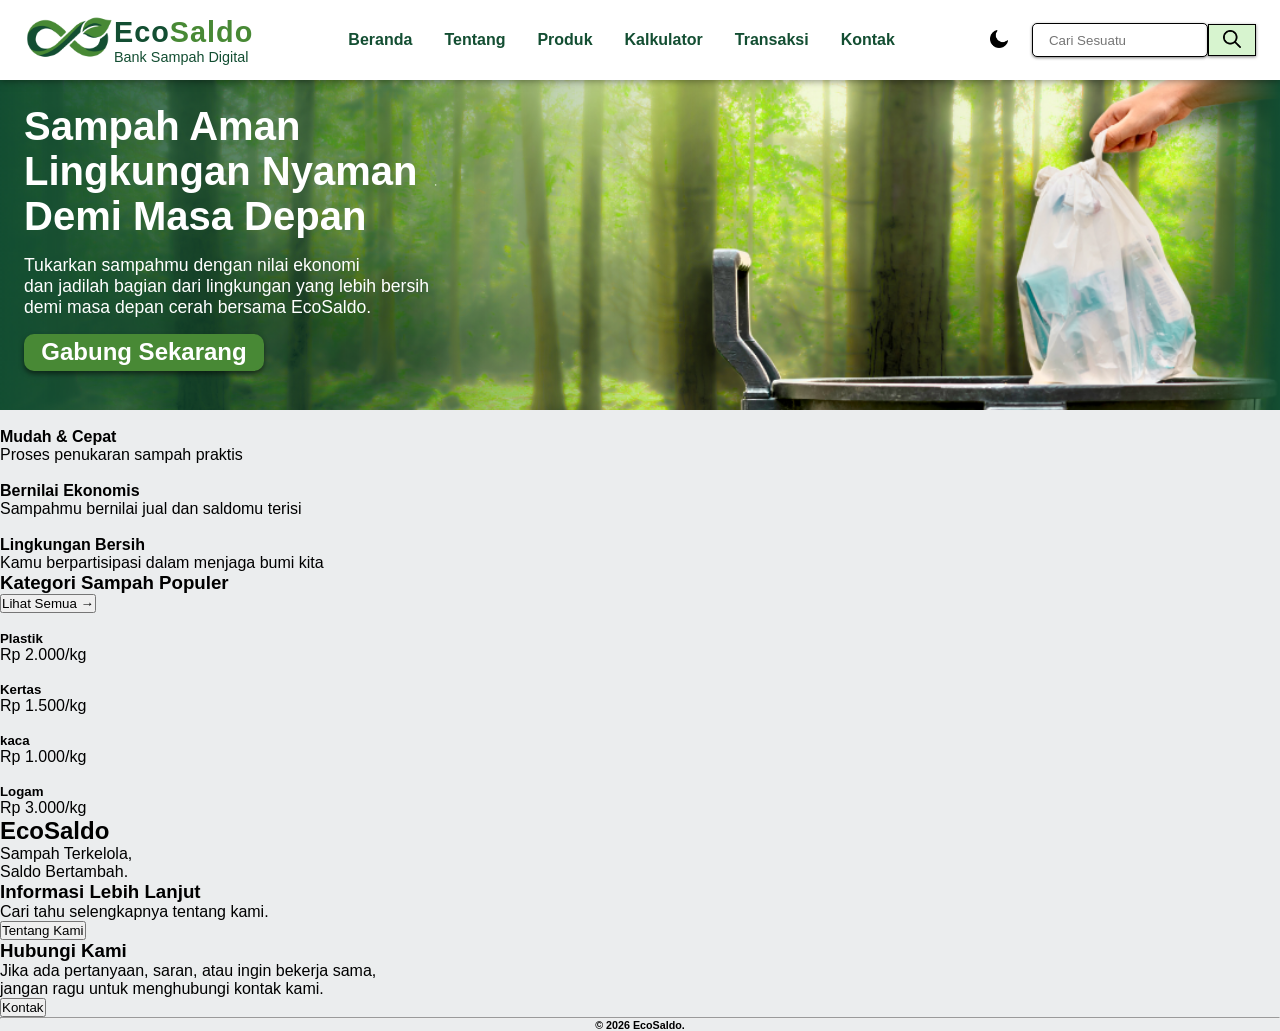
==== index.html @ 0b9a29bd "1" ====
<!doctype html>
<html lang="en">
  <head>
    <meta charset="UTF-8" />
    <meta name="viewport" content="width=device-width, initial-scale=1.0" />
    <title>EcoSaldo</title>
    <link rel="stylesheet" href="style.css" />
  </head>
  <body>
    <div class="container">
      <nav>
        <div class="logo">
          <img src="assets/EcoSaldo.png" alt="Logo EcoSaldo" />
          <div class="namaLogo">
            <h1><span class="eco">Eco</span>Saldo</h1>
            <p>Bank Sampah Digital</p>
          </div>
        </div>
        <ul class="navLinks">
          <li><a href="#beranda">Beranda</a></li>
          <li><a href="#tentang">Tentang</a></li>
          <li><a href="#produk">Produk</a></li>
          <li><a href="#kalkulator">Kalkulator</a></li>
          <li><a href="#transaksi">Transaksi</a></li>
          <li><a href="#kontak">Kontak</a></li>
        </ul>
        <div class="navFunction">
          <button id="btnTheme">
            <img src="assets/moon.png" class="navIcon" />
          </button>
          <div class="search">
            <input type="text" id="inputSearch" placeholder="Cari Sesuatu" />
            <button id="searchBtn">
              <img src="assets/search.png" class="navIcon" />
            </button>
          </div>
        </div>
      </nav>

      <div id="beranda">
        <div class="banner">
          <h2>
            Sampah Aman <br />
            Lingkungan Nyaman <br />
            Demi Masa Depan
          </h2>
          <p>
            Tukarkan sampahmu dengan nilai ekonomi <br />
            dan jadilah bagian dari lingkungan yang lebih bersih <br />
            demi masa depan cerah bersama EcoSaldo.
          </p>
          <button id="btnGabung">Gabung Sekarang</button>
        </div>
        <div class="benefitSection">
          <div class="benefit">
            <img src="" class="benefitIcon" />
            <h4>Mudah & Cepat</h4>
            <p>Proses penukaran sampah praktis</p>
          </div>
          <div class="benefit">
            <img src="" class="benefitIcon" />
            <h4>Bernilai Ekonomis</h4>
            <p>Sampahmu bernilai jual dan saldomu terisi</p>
          </div>
          <div class="benefit">
            <img src="" class="benefitIcon" />
            <h4>Lingkungan Bersih</h4>
            <p>Kamu berpartisipasi dalam menjaga bumi kita</p>
          </div>
        </div>

        <div class="kategoriSection">
          <div class="judulKategoriSection">
            <h3>Kategori Sampah Populer</h3>
            <button class="btnKategori">Lihat Semua &rightarrow;</button>
          </div>
          <div class="kartuKategoriSection">
            <div class="kartuKategori">
              <img src="" alt="" class="kategoriImg" />
              <h5>Plastik</h5>
              <p>Rp 2.000/kg</p>
            </div>
            <div class="kartuKategori">
              <img src="" alt="" class="kategoriImg" />
              <h5>Kertas</h5>
              <p>Rp 1.500/kg</p>
            </div>
            <div class="kartuKategori">
              <img src="" alt="" class="kategoriImg" />
              <h5>kaca</h5>
              <p>Rp 1.000/kg</p>
            </div>
            <div class="kartuKategori">
              <img src="" alt="" class="kategoriImg" />
              <h5>Logam</h5>
              <p>Rp 3.000/kg</p>
            </div>
          </div>
        </div>

        <footer>
          <div>
            <div>
              <h2>EcoSaldo</h2>
              <p>
                Sampah Terkelola,<br />
                Saldo Bertambah.
              </p>
            </div>
            <div>
              <h3>Informasi Lebih Lanjut</h3>
              <p>Cari tahu selengkapnya tentang kami.</p>
              <button class="btnFooter">Tentang Kami</button>
            </div>
            <div>
              <h3>Hubungi Kami</h3>
              <p>
                Jika ada pertanyaan, saran, atau ingin bekerja sama, <br />
                jangan ragu untuk menghubungi kontak kami.
              </p>
              <button class="btnFooter">Kontak</button>
            </div>
          </div>

          <hr />
          <h6 align="center">&copy; 2026 EcoSaldo.</h6>
        </footer>
      </div>
    </div>

    <script src="script.js"></script>
  </body>
</html>
---- style.css ----
:root {
  --bg: #ebedee;
  --bg2: white;
  --text: black;
  --header: #134e32;
  --accent: #488935;
  --light: #d7f4cf;
  --shadow: rgba(0, 0, 0, 0.5);
}

* {
  box-sizing: border-box;
  margin: 0;
  padding: 0;
  font-family: Arial, Helvetica, sans-serif;
}

body {
  background: var(--bg);
}
/* NAVBAR */
nav {
  background: var(--bg2);
  display: flex;
  flex-direction: row;
  align-items: center;
  justify-content: space-between;
  position: sticky;
  top: 0;
  width: 100%;
  height: 5rem;
  box-shadow: 0 0 8px var(--shadow);
  padding: 1.5rem;
}
.logo {
  display: flex;
  align-items: center;
}
.logo img {
  width: 90px;
  height: 90px;
}
.namaLogo {
  align-items: center;
}
.namaLogo h1 {
  color: var(--accent);
  font-size: 1.8rem;
  letter-spacing: 1px;
}
.namaLogo p {
  color: var(--header);
  font-size: 0.9rem;
}
.eco {
  color: var(--header);
}
.navLinks {
  display: flex;
  justify-content: space-between;
  gap: 2rem;
}
.navLinks li {
  list-style: none;
  font-size: 1rem;
  font-weight: 700;
}
.navLinks a {
  color: var(--header);
  text-decoration: none;
}
.navFunction {
  display: flex;
}
.navIcon {
  width: 18px;
  height: 18px;
  align-items: center;
}
#btnTheme {
  border: none;
  background: none;
  margin-right: 1.5rem;
}
.search {
  display: flex;
  align-items: center;
}
#inputSearch {
  border-radius: 5px;
  border: 1px solid black;
  width: 11rem;
  height: 2rem;
  padding: 1rem;
  box-shadow: 0 1px 3px var(--shadow);
}
#searchBtn {
  width: 3rem;
  height: 2rem;
  background: var(--light);
  border: 1px solid black;
  box-shadow: 0 1px 3px var(--shadow);
}

/* HOME PAGE */
.banner {
  background-image: url("assets/BannerEcoSaldo.png");
  width: 100%;
  height: 330px;
  background-size: cover;
  align-items: center;
  color: white;
  padding: 1.5rem;
}
.banner h2 {
  font-size: 2.5rem;
}
.banner p {
  font-size: 1.1rem;
  margin-top: 1rem;
}
.banner button {
  width: 15rem;
  height: 2.3rem;
  color: white;
  background: var(--accent);
  font-weight: 700;
  font-size: 1.5rem;
  border: none;
  border-radius: 10px;
  box-shadow: 0 3px 5px var(--shadow);
  margin-top: 1rem;
}
.banner button:hover {
  background: #2f6220;
  transition: all 0.2s;
  translate: 3px;
}
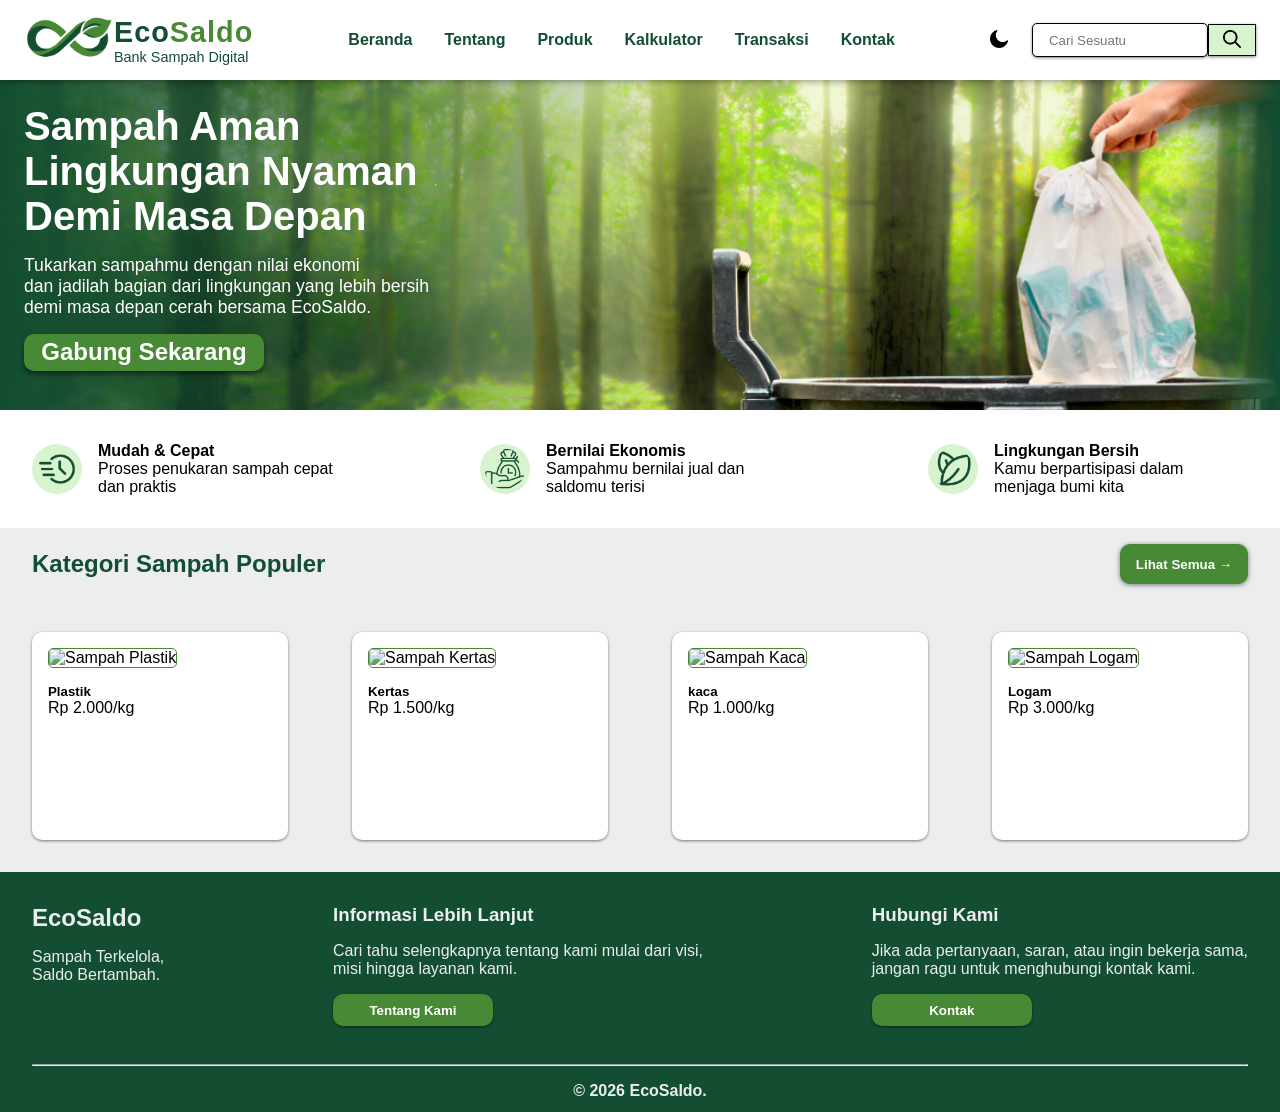
==== commit 13c43e6f: "1" ====
--- a/index.html
+++ b/index.html
@@ -51,21 +51,28 @@
           </p>
           <button id="btnGabung">Gabung Sekarang</button>
         </div>
+
         <div class="benefitSection">
           <div class="benefit">
-            <img src="" class="benefitIcon" />
-            <h4>Mudah & Cepat</h4>
-            <p>Proses penukaran sampah praktis</p>
+            <img src="assets/benefit1.png" class="benefitIcon" />
+            <div>
+              <h4>Mudah & Cepat</h4>
+              <p>Proses penukaran sampah cepat dan praktis</p>
+            </div>
           </div>
           <div class="benefit">
-            <img src="" class="benefitIcon" />
-            <h4>Bernilai Ekonomis</h4>
-            <p>Sampahmu bernilai jual dan saldomu terisi</p>
+            <img src="assets/benefit2.png" class="benefitIcon" />
+            <div>
+              <h4>Bernilai Ekonomis</h4>
+              <p>Sampahmu bernilai jual dan saldomu terisi</p>
+            </div>
           </div>
           <div class="benefit">
-            <img src="" class="benefitIcon" />
-            <h4>Lingkungan Bersih</h4>
-            <p>Kamu berpartisipasi dalam menjaga bumi kita</p>
+            <img src="assets/benefit3.png" class="benefitIcon" />
+            <div>
+              <h4>Lingkungan Bersih</h4>
+              <p>Kamu berpartisipasi dalam menjaga bumi kita</p>
+            </div>
           </div>
         </div>
 
@@ -76,22 +83,38 @@
           </div>
           <div class="kartuKategoriSection">
             <div class="kartuKategori">
-              <img src="" alt="" class="kategoriImg" />
+              <img
+                src="https://media.istockphoto.com/id/906016838/id/foto/sekali-pakai-sampah-botol-plastik-tpa.jpg?s=612x612&w=0&k=20&c=DXd-jm1V1h7te562tYgNYI7NH6z2qe_Eycx8OK29abo="
+                alt="Sampah Plastik"
+                class="kategoriImg"
+              />
               <h5>Plastik</h5>
               <p>Rp 2.000/kg</p>
             </div>
             <div class="kartuKategori">
-              <img src="" alt="" class="kategoriImg" />
+              <img
+                src="https://news.ralali.com/wp-content/uploads/2015/09/Cara-Memanfaatkan-Limbah-Kertas.jpg"
+                alt="Sampah Kertas"
+                class="kategoriImg"
+              />
               <h5>Kertas</h5>
               <p>Rp 1.500/kg</p>
             </div>
             <div class="kartuKategori">
-              <img src="" alt="" class="kategoriImg" />
+              <img
+                src="https://mesinpengolahsampah.files.wordpress.com/2015/02/limbah-kaca.jpg?w=262&h=262"
+                alt="Sampah Kaca"
+                class="kategoriImg"
+              />
               <h5>kaca</h5>
               <p>Rp 1.000/kg</p>
             </div>
             <div class="kartuKategori">
-              <img src="" alt="" class="kategoriImg" />
+              <img
+                src="https://media.istockphoto.com/id/1467985832/id/foto/tumpukan-kaleng-bekas-pemilahan-sampah-dan-pengolahan-sampah-bahan-yang-dapat-didaur-ulang.jpg?s=170667a&w=0&k=20&c=ZfDOWR9dX6L4a9jS_fTnJXpnn_rkc6Yr13FiWd7vprQ="
+                alt="Sampah Logam"
+                class="kategoriImg"
+              />
               <h5>Logam</h5>
               <p>Rp 3.000/kg</p>
             </div>
@@ -99,8 +122,8 @@
         </div>
 
         <footer>
-          <div>
-            <div>
+          <div class="footerInfo">
+            <div class="brandFooter">
               <h2>EcoSaldo</h2>
               <p>
                 Sampah Terkelola,<br />
@@ -108,12 +131,15 @@
               </p>
             </div>
             <div>
-              <h3>Informasi Lebih Lanjut</h3>
-              <p>Cari tahu selengkapnya tentang kami.</p>
+              <h3 class="headerFooter">Informasi Lebih Lanjut</h3>
+              <p>
+                Cari tahu selengkapnya tentang kami mulai dari visi,
+                <br />misi hingga layanan kami.
+              </p>
               <button class="btnFooter">Tentang Kami</button>
             </div>
             <div>
-              <h3>Hubungi Kami</h3>
+              <h3 class="headerFooter">Hubungi Kami</h3>
               <p>
                 Jika ada pertanyaan, saran, atau ingin bekerja sama, <br />
                 jangan ragu untuk menghubungi kontak kami.
@@ -123,7 +149,7 @@
           </div>
 
           <hr />
-          <h6 align="center">&copy; 2026 EcoSaldo.</h6>
+          <h6 align="center" class="copyright">&copy; 2026 EcoSaldo.</h6>
         </footer>
       </div>
     </div>
--- a/style.css
+++ b/style.css
@@ -136,3 +136,105 @@
   transition: all 0.2s;
   translate: 3px;
 }
+
+.benefitSection {
+  display: flex;
+  justify-content: space-between;
+  padding: 2rem;
+  background: var(--bg2);
+}
+.benefit {
+  display: flex;
+  align-items: center;
+  gap: 1rem;
+  width: 20rem;
+}
+.benefitIcon {
+  width: 50px;
+  height: 50px;
+  padding: 0.3rem;
+  background: var(--light);
+  border-radius: 50%;
+}
+
+.judulKategoriSection {
+  display: flex;
+  justify-content: space-between;
+  align-items: center;
+  padding: 1rem 2rem;
+  color: var(--header);
+}
+.judulKategoriSection h3 {
+  font-weight: 800;
+  font-size: 1.5rem;
+}
+.judulKategoriSection button {
+  border: none;
+  border-radius: 10px;
+  width: 8rem;
+  height: 2.5rem;
+  background: var(--accent);
+  color: white;
+  font-weight: 600;
+  box-shadow: 0 1px 5px var(--shadow);
+}
+.kartuKategoriSection {
+  display: flex;
+  justify-content: space-between;
+  gap: 1rem;
+  padding: 2rem;
+}
+.kartuKategori {
+  background: var(--bg2);
+  border-radius: 10px;
+  box-shadow: 0 1px 3px var(--shadow);
+  width: 16rem;
+  height: 13rem;
+  justify-content: center;
+  align-items: center;
+  padding: 1rem;
+}
+.kategoriImg {
+  width: 14rem;
+  height: 8rem;
+  border: 1px solid var(--accent);
+  border-radius: 5px;
+  justify-content: center;
+  align-items: center;
+  margin-bottom: 1rem;
+  object-fit: scale-down;
+}
+
+footer {
+  background: var(--header);
+  height: 15rem;
+  padding: 2rem;
+  color: var(--bg);
+}
+.footerInfo {
+  display: flex;
+  justify-content: space-between;
+  height: 10rem;
+  gap: 1rem;
+}
+.brandFooter h2 {
+  margin-bottom: 1rem;
+}
+.headerFooter {
+  margin-bottom: 1rem;
+}
+.btnFooter {
+  background: var(--accent);
+  color: white;
+  font-weight: 600;
+  border: none;
+  border-radius: 10px;
+  box-shadow: 0 1px 3px var(--shadow);
+  width: 10rem;
+  height: 2rem;
+  margin: 1rem 0;
+}
+.copyright {
+  font-size: 1rem;
+  margin-top: 1rem;
+}
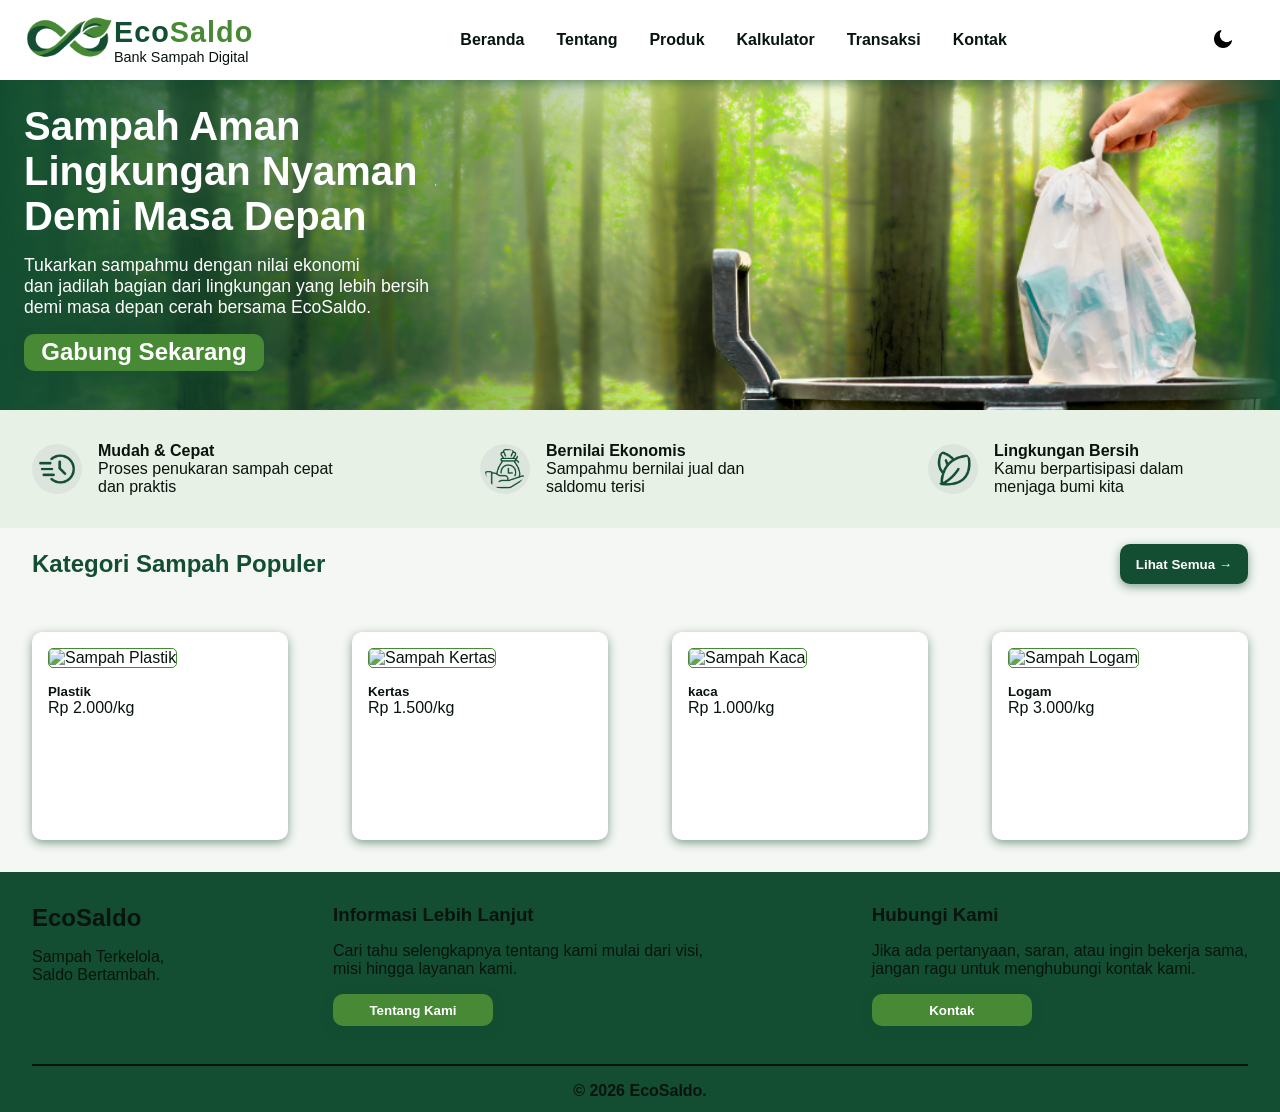
==== commit 2438dc44: "1" ====
--- a/index.html
+++ b/index.html
@@ -4,7 +4,7 @@
     <meta charset="UTF-8" />
     <meta name="viewport" content="width=device-width, initial-scale=1.0" />
     <title>EcoSaldo</title>
-    <link rel="stylesheet" href="style.css" />
+    <link rel="stylesheet" href="css/style.css" />
   </head>
   <body>
     <div class="container">
@@ -17,27 +17,21 @@
           </div>
         </div>
         <ul class="navLinks">
-          <li><a href="#beranda">Beranda</a></li>
-          <li><a href="#tentang">Tentang</a></li>
-          <li><a href="#produk">Produk</a></li>
-          <li><a href="#kalkulator">Kalkulator</a></li>
-          <li><a href="#transaksi">Transaksi</a></li>
-          <li><a href="#kontak">Kontak</a></li>
+          <li><a href="index.html">Beranda</a></li>
+          <li><a href="tentang.html">Tentang</a></li>
+          <li><a href="produk.html">Produk</a></li>
+          <li><a href="kalkulator.html">Kalkulator</a></li>
+          <li><a href="transaksi.html">Transaksi</a></li>
+          <li><a href="kontak.html">Kontak</a></li>
         </ul>
         <div class="navFunction">
-          <button id="btnTheme">
-            <img src="assets/moon.png" class="navIcon" />
+          <button id="themeToggle">
+            <img src="assets/moon.png" class="navIcon" id="themeIcon" />
           </button>
-          <div class="search">
-            <input type="text" id="inputSearch" placeholder="Cari Sesuatu" />
-            <button id="searchBtn">
-              <img src="assets/search.png" class="navIcon" />
-            </button>
-          </div>
         </div>
       </nav>
 
-      <div id="beranda">
+      <div id="berandaContainer">
         <div class="banner">
           <h2>
             Sampah Aman <br />
@@ -49,7 +43,12 @@
             dan jadilah bagian dari lingkungan yang lebih bersih <br />
             demi masa depan cerah bersama EcoSaldo.
           </p>
-          <button id="btnGabung">Gabung Sekarang</button>
+          <button
+            id="btnGabung"
+            onclick="window.location.href = 'transaksi.html'"
+          >
+            Gabung Sekarang
+          </button>
         </div>
 
         <div class="benefitSection">
@@ -79,10 +78,15 @@
         <div class="kategoriSection">
           <div class="judulKategoriSection">
             <h3>Kategori Sampah Populer</h3>
-            <button class="btnKategori">Lihat Semua &rightarrow;</button>
+            <button
+              class="btnKategori"
+              onclick="window.location.href = 'produk.html'"
+            >
+              Lihat Semua &rightarrow;
+            </button>
           </div>
-          <div class="kartuKategoriSection">
-            <div class="kartuKategori">
+          <div class="kategoriSectionCard">
+            <div class="kategoriCard">
               <img
                 src="https://media.istockphoto.com/id/906016838/id/foto/sekali-pakai-sampah-botol-plastik-tpa.jpg?s=612x612&w=0&k=20&c=DXd-jm1V1h7te562tYgNYI7NH6z2qe_Eycx8OK29abo="
                 alt="Sampah Plastik"
@@ -91,7 +95,7 @@
               <h5>Plastik</h5>
               <p>Rp 2.000/kg</p>
             </div>
-            <div class="kartuKategori">
+            <div class="kategoriCard">
               <img
                 src="https://news.ralali.com/wp-content/uploads/2015/09/Cara-Memanfaatkan-Limbah-Kertas.jpg"
                 alt="Sampah Kertas"
@@ -100,7 +104,7 @@
               <h5>Kertas</h5>
               <p>Rp 1.500/kg</p>
             </div>
-            <div class="kartuKategori">
+            <div class="kategoriCard">
               <img
                 src="https://mesinpengolahsampah.files.wordpress.com/2015/02/limbah-kaca.jpg?w=262&h=262"
                 alt="Sampah Kaca"
@@ -109,7 +113,7 @@
               <h5>kaca</h5>
               <p>Rp 1.000/kg</p>
             </div>
-            <div class="kartuKategori">
+            <div class="kategoriCard">
               <img
                 src="https://media.istockphoto.com/id/1467985832/id/foto/tumpukan-kaleng-bekas-pemilahan-sampah-dan-pengolahan-sampah-bahan-yang-dapat-didaur-ulang.jpg?s=170667a&w=0&k=20&c=ZfDOWR9dX6L4a9jS_fTnJXpnn_rkc6Yr13FiWd7vprQ="
                 alt="Sampah Logam"
@@ -120,40 +124,50 @@
             </div>
           </div>
         </div>
+      </div>
 
-        <footer>
-          <div class="footerInfo">
-            <div class="brandFooter">
-              <h2>EcoSaldo</h2>
-              <p>
-                Sampah Terkelola,<br />
-                Saldo Bertambah.
-              </p>
-            </div>
-            <div>
-              <h3 class="headerFooter">Informasi Lebih Lanjut</h3>
-              <p>
-                Cari tahu selengkapnya tentang kami mulai dari visi,
-                <br />misi hingga layanan kami.
-              </p>
-              <button class="btnFooter">Tentang Kami</button>
-            </div>
-            <div>
-              <h3 class="headerFooter">Hubungi Kami</h3>
-              <p>
-                Jika ada pertanyaan, saran, atau ingin bekerja sama, <br />
-                jangan ragu untuk menghubungi kontak kami.
-              </p>
-              <button class="btnFooter">Kontak</button>
-            </div>
+      <footer>
+        <div class="footerInfo">
+          <div class="brandFooter">
+            <h2>EcoSaldo</h2>
+            <p>
+              Sampah Terkelola,<br />
+              Saldo Bertambah.
+            </p>
           </div>
+          <div>
+            <h3 class="headerFooter">Informasi Lebih Lanjut</h3>
+            <p>
+              Cari tahu selengkapnya tentang kami mulai dari visi,
+              <br />misi hingga layanan kami.
+            </p>
+            <button
+              class="btnFooter"
+              onclick="window.location.href = 'tentang.html'"
+            >
+              Tentang Kami
+            </button>
+          </div>
+          <div>
+            <h3 class="headerFooter">Hubungi Kami</h3>
+            <p>
+              Jika ada pertanyaan, saran, atau ingin bekerja sama, <br />
+              jangan ragu untuk menghubungi kontak kami.
+            </p>
+            <button
+              class="btnFooter"
+              onclick="window.location.href = 'kontak.html'"
+            >
+              Kontak
+            </button>
+          </div>
+        </div>
 
-          <hr />
-          <h6 align="center" class="copyright">&copy; 2026 EcoSaldo.</h6>
-        </footer>
-      </div>
+        <hr />
+        <h6 align="center" class="copyright">&copy; 2026 EcoSaldo.</h6>
+      </footer>
     </div>
 
-    <script src="script.js"></script>
+    <script src="js/script.js"></script>
   </body>
 </html>
--- a/css/style.css
+++ b/css/style.css
@@ -0,0 +1,325 @@
+:root {
+  --primary: #134e32;
+  --accent: #488935;
+  --bg: #f4f7f3;
+  --bg-card: #ffffff;
+  --bg-alt: #e8f1e5;
+  --text: #08140d;
+  --text-muted: #64736a;
+  --border: #dce5dd;
+  --shadow: 0 3px 10px rgba(19, 78, 50, 0.5);
+}
+[data-theme="dark"] {
+  --primary: #134e32;
+  --accent: #488935;
+  --bg: #0f2118;
+  --bg-card: #173526;
+  --bg-alt: #1d4430;
+  --text: #f1f5f3;
+  --text-muted: #a8b8af;
+  --border: #2c4b3b;
+  --shadow: 0 3px 10px rgba(0, 0, 0, 0.5);
+}
+
+* {
+  box-sizing: border-box;
+  margin: 0;
+  padding: 0;
+  font-family: Arial, Helvetica, sans-serif;
+}
+
+body {
+  background: var(--bg);
+}
+/* NAVBAR */
+nav {
+  background: var(--bg-card);
+  display: flex;
+  flex-direction: row;
+  align-items: center;
+  justify-content: space-between;
+  position: sticky;
+  top: 0;
+  width: 100%;
+  height: 5rem;
+  box-shadow: var(--shadow);
+  padding: 1.5rem;
+}
+.logo {
+  display: flex;
+  align-items: center;
+}
+.logo img {
+  width: 90px;
+  height: 90px;
+}
+.namaLogo {
+  align-items: center;
+}
+.namaLogo h1 {
+  color: var(--accent);
+  font-size: 1.8rem;
+  letter-spacing: 1px;
+}
+.namaLogo p {
+  color: var(--text);
+  font-size: 0.9rem;
+}
+.eco {
+  color: var(--primary);
+}
+.navLinks {
+  display: flex;
+  justify-content: space-between;
+  gap: 2rem;
+}
+.navLinks li {
+  list-style: none;
+  font-size: 1rem;
+  font-weight: 700;
+}
+.navLinks a {
+  color: var(--text);
+  text-decoration: none;
+}
+.navLink {
+  color: var(--text);
+}
+.navLink:hover,
+.nav-link.active {
+  color: var(--accent);
+  transition: all 0.3s;
+}
+.navLink::after {
+  content: "";
+  position: absolute;
+  bottom: -1px;
+  left: 0;
+  width: 0;
+  height: 2px;
+  background: var(--text-muted);
+  transition: width 0.4s ease;
+}
+
+.navFunction {
+  display: flex;
+}
+.navIcon {
+  width: 18px;
+  height: 18px;
+  align-items: center;
+}
+#themeToggle {
+  border: none;
+  background: none;
+  margin-right: 1.5rem;
+}
+.search {
+  display: flex;
+  align-items: center;
+}
+#inputSearch {
+  border-radius: 5px;
+  border: 1px solid var(--border);
+  width: 11rem;
+  height: 2rem;
+  padding: 1rem;
+  box-shadow: var(--shadow);
+}
+#searchBtn {
+  width: 3rem;
+  height: 2rem;
+  background: var(--light);
+  border: 1px solid var(--border);
+  box-shadow: var(--shadow);
+}
+
+/* HOME PAGE */
+.banner {
+  background-image: url("/assets/BannerEcoSaldo.png");
+  width: 100%;
+  height: 330px;
+  background-size: cover;
+  align-items: center;
+  color: white;
+  padding: 1.5rem;
+}
+.banner h2 {
+  font-size: 2.5rem;
+}
+.banner p {
+  font-size: 1.1rem;
+  margin-top: 1rem;
+}
+.banner button {
+  width: 15rem;
+  height: 2.3rem;
+  color: white;
+  background: var(--accent);
+  font-weight: 700;
+  font-size: 1.5rem;
+  border: none;
+  border-radius: 10px;
+  box-shadow: var(--shadow);
+  margin-top: 1rem;
+}
+.banner button:hover {
+  background: #2f6220;
+  transition: all 0.2s;
+  translate: 3px;
+}
+/* HOMEPAGE - Benefit Section */
+.benefitSection {
+  display: flex;
+  justify-content: space-between;
+  padding: 2rem;
+  background: var(--bg-alt);
+  color: var(--text);
+}
+.benefit {
+  display: flex;
+  align-items: center;
+  gap: 1rem;
+  width: 20rem;
+}
+.benefitIcon {
+  width: 50px;
+  height: 50px;
+  padding: 0.3rem;
+  background: #dce5dd;
+  border-radius: 50%;
+}
+/* HOMEPAGE - Kategori Section */
+.judulKategoriSection {
+  display: flex;
+  justify-content: space-between;
+  align-items: center;
+  padding: 1rem 2rem;
+}
+.judulKategoriSection h3 {
+  font-weight: 800;
+  font-size: 1.5rem;
+  color: var(--primary);
+}
+.judulKategoriSection button {
+  border: none;
+  border-radius: 10px;
+  width: 8rem;
+  height: 2.5rem;
+  background: var(--primary);
+  color: white;
+  font-weight: 600;
+  box-shadow: var(--shadow);
+}
+.kategoriSectionCard {
+  display: flex;
+  justify-content: space-between;
+  gap: 1rem;
+  padding: 2rem;
+  color: var(--text);
+}
+.kategoriCard {
+  background: var(--bg-card);
+  border-radius: 10px;
+  box-shadow: var(--shadow);
+  width: 16rem;
+  height: 13rem;
+  justify-content: center;
+  align-items: center;
+  padding: 1rem;
+}
+.kategoriImg {
+  width: 14rem;
+  height: 8rem;
+  border: 1px solid var(--accent);
+  border-radius: 5px;
+  justify-content: center;
+  align-items: center;
+  margin-bottom: 1rem;
+  object-fit: scale-down;
+  background: white;
+}
+
+/* FOOTER */
+footer {
+  background: var(--primary);
+  height: 15rem;
+  padding: 2rem;
+  color: var(--text);
+}
+.footerInfo {
+  display: flex;
+  justify-content: space-between;
+  height: 10rem;
+  gap: 1rem;
+}
+.brandFooter h2 {
+  margin-bottom: 1rem;
+}
+.headerFooter {
+  margin-bottom: 1rem;
+}
+.btnFooter {
+  background: var(--accent);
+  color: white;
+  font-weight: 600;
+  border: none;
+  border-radius: 10px;
+  width: 10rem;
+  height: 2rem;
+  margin: 1rem 0;
+  box-shadow: var(--shadow);
+}
+.copyright {
+  font-size: 1rem;
+  margin-top: 1rem;
+}
+hr {
+  border: 1px solid var(--text);
+}
+
+.tentangInfo,
+.layanan,
+.infoKontak,
+.form .katalog,
+.filterKatalog,
+.kalkulatorSampah,
+.formTransaksi {
+  color: var(--text);
+}
+
+/* ABOUT PAGE */
+.bannerTentang {
+  width: 100%;
+  height: 11rem;
+  background: var(--primary);
+  color: white;
+  padding: 1rem;
+}
+.bannerTentang h1,
+.bannerKalkulator h1,
+.bannerKontak h1,
+.bannerProduk h1,
+.bannerTransaksi h1 {
+  font-size: 2rem;
+}
+.bannerTentang h3 {
+  font-size: 1rem;
+}
+.bannerTentang p,
+.bannerKalkulator p,
+.bannerKontak p,
+.bannerProduk p,
+.bannerTransaksi p {
+  font-size: 1.1rem;
+  margin-top: 0.5rem;
+}
+
+/* BANNER */
+.bannerProduk {
+  width: 100%;
+  height: 11rem;
+  background: var(--primary);
+  color: white;
+  padding: 1rem;
+}
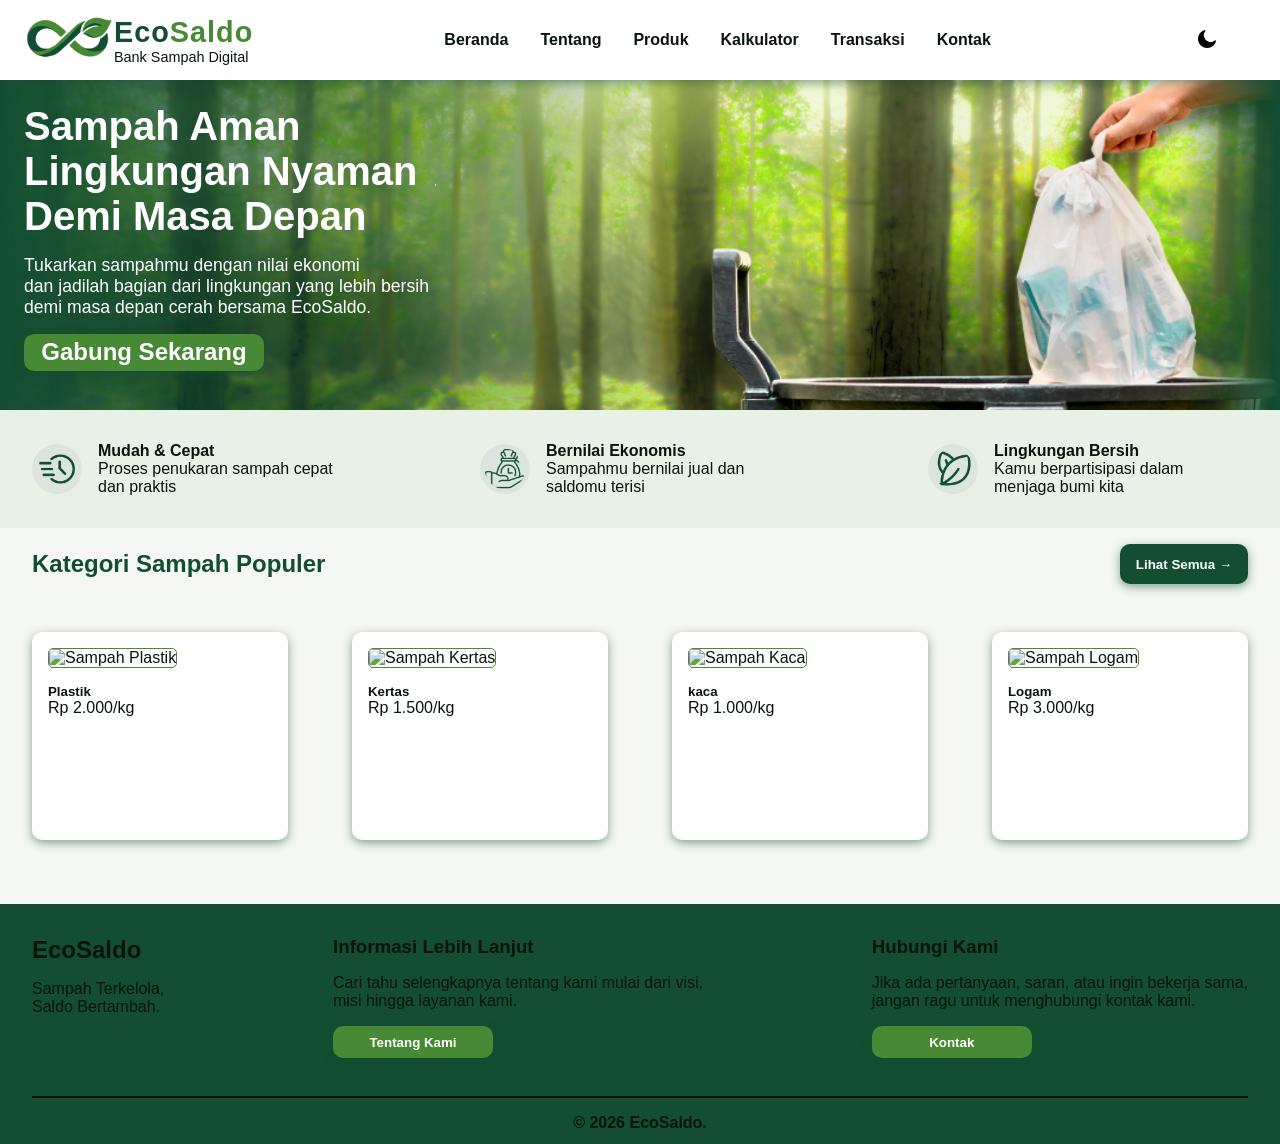
==== commit d5d457b9: "1" ====
--- a/index.html
+++ b/index.html
@@ -17,12 +17,14 @@
           </div>
         </div>
         <ul class="navLinks">
-          <li><a href="index.html">Beranda</a></li>
-          <li><a href="tentang.html">Tentang</a></li>
-          <li><a href="produk.html">Produk</a></li>
-          <li><a href="kalkulator.html">Kalkulator</a></li>
-          <li><a href="transaksi.html">Transaksi</a></li>
-          <li><a href="kontak.html">Kontak</a></li>
+          <li><a href="index.html" class="navLink active">Beranda</a></li>
+          <li><a href="tentang.html" class="navLink active">Tentang</a></li>
+          <li><a href="produk.html" class="navLink active">Produk</a></li>
+          <li>
+            <a href="kalkulator.html" class="navLink active">Kalkulator</a>
+          </li>
+          <li><a href="transaksi.html" class="navLink active">Transaksi</a></li>
+          <li><a href="kontak.html" class="navLink active">Kontak</a></li>
         </ul>
         <div class="navFunction">
           <button id="themeToggle">
--- a/css/style.css
+++ b/css/style.css
@@ -13,7 +13,7 @@
   --primary: #134e32;
   --accent: #488935;
   --bg: #0f2118;
-  --bg-card: #173526;
+  --bg-card: #205138;
   --bg-alt: #1d4430;
   --text: #f1f5f3;
   --text-muted: #a8b8af;
@@ -113,6 +113,8 @@
   border: none;
   background: none;
   margin-right: 1.5rem;
+  border-radius: 50%;
+  padding: 1rem;
 }
 .search {
   display: flex;
@@ -211,6 +213,10 @@
   font-weight: 600;
   box-shadow: var(--shadow);
 }
+.judulKategoriSection button:hover {
+  background: var(--accent);
+  transition: all 0.3s;
+}
 .kategoriSectionCard {
   display: flex;
   justify-content: space-between;
@@ -227,6 +233,10 @@
   justify-content: center;
   align-items: center;
   padding: 1rem;
+}
+.kategoriCard:hover {
+  transform: translateY(-2px);
+  transition: all 0.3s;
 }
 .kategoriImg {
   width: 14rem;
@@ -246,6 +256,7 @@
   height: 15rem;
   padding: 2rem;
   color: var(--text);
+  margin-top: 2rem;
 }
 .footerInfo {
   display: flex;
@@ -288,13 +299,12 @@
   color: var(--text);
 }
 
-/* ABOUT PAGE */
+/* BANNER */
 .bannerTentang {
   width: 100%;
-  height: 11rem;
   background: var(--primary);
   color: white;
-  padding: 1rem;
+  padding: 1rem 2rem;
 }
 .bannerTentang h1,
 .bannerKalkulator h1,
@@ -312,14 +322,673 @@
 .bannerProduk p,
 .bannerTransaksi p {
   font-size: 1.1rem;
-  margin-top: 0.5rem;
-}
-
-/* BANNER */
+  margin-top: 1rem;
+  margin-bottom: 0.5rem;
+}
 .bannerProduk {
   width: 100%;
   height: 11rem;
   background: var(--primary);
   color: white;
   padding: 1rem;
-}
+  display: flex;
+  justify-content: space-between;
+}
+.bannerKalkulator {
+  width: 100%;
+  height: 11rem;
+  background: var(--accent);
+  color: white;
+  padding: 2rem;
+}
+.bannerTransaksi {
+  width: 100%;
+  height: 11rem;
+  background: var(--primary);
+  color: white;
+  padding: 2rem;
+  align-items: center;
+}
+
+/* ABOUT PAGE */
+.tentangInfo {
+  display: flex;
+  justify-content: space-between;
+  padding: 1rem;
+  padding-bottom: 2rem;
+  background: var(--bg-alt);
+}
+.tentangNilai {
+  flex: 1;
+  margin: 1rem;
+  background: var(--bg-card);
+  padding: 1.2rem;
+  border-radius: 10px;
+  box-shadow: var(--shadow);
+}
+.tentangNilai:hover {
+  transform: translateY(-2px);
+  transition: all 0.3s;
+}
+.layanan {
+  padding: 1rem;
+}
+.layanan h2 {
+  font-size: 1.5rem;
+  margin: 0 1rem;
+}
+.layananList {
+  display: flex;
+  justify-content: space-between;
+}
+.layananCard {
+  flex: 1;
+  margin: 1rem;
+  background: var(--bg-card);
+  padding: 2rem;
+  box-shadow: var(--shadow);
+  border-radius: 10px;
+}
+.layananCard:hover {
+  transform: translateY(-2px);
+  transition: all 0.3s;
+}
+
+/* PRODUK */
+.produkHeader h1 {
+  font-size: 2rem;
+  margin: 1rem;
+}
+.produkHeader p {
+  margin: 1rem;
+  font-size: 1.2rem;
+}
+.search {
+  padding: 1rem 2rem;
+}
+.katalogSampah {
+  display: flex;
+  gap: 30px;
+  margin-top: 30px;
+  align-items: flex-start;
+}
+.filterKatalog {
+  flex: 0 0 220px;
+  background-color: var(--bg-card);
+  border: 1px solid var(--border);
+  border-radius: 12px;
+  padding: 20px;
+  display: flex;
+  flex-direction: column;
+  gap: 12px;
+}
+.filterKatalog h2 {
+  font-size: 16px;
+  margin-top: 0;
+  margin-bottom: 10px;
+  color: var(--text);
+}
+.filterKatalog label {
+  display: flex;
+  align-items: center;
+  gap: 10px;
+  cursor: pointer;
+  font-size: 14px;
+  color: var(--text-muted);
+}
+.katalog {
+  flex: 1;
+  display: grid;
+  grid-template-columns: repeat(auto-fill, minmax(200px, 1fr));
+  gap: 20px;
+}
+.itemProduk {
+  background-color: var(--bg-card);
+  border: 1px solid var(--border);
+  border-radius: 12px;
+  margin: 1rem 0;
+  overflow: hidden;
+  display: flex;
+  flex-direction: column;
+  box-shadow: 0 1px 3px rgba(0, 0, 0, 0.05);
+  transition:
+    transform 0.2s ease,
+    box-shadow 0.2s ease;
+}
+.itemProduk:hover {
+  transform: translateY(-4px);
+  box-shadow: 0 10px 15px -3px rgba(0, 0, 0, 0.1);
+}
+.itemProduk img {
+  width: 220px;
+  height: 150px;
+  object-fit: cover;
+  background-color: white;
+  align-items: center;
+  justify-content: center;
+  padding: 0 1rem;
+  margin: 0.5rem;
+}
+.detailProduk {
+  padding: 16px;
+  display: flex;
+  flex-direction: column;
+  gap: 8px;
+}
+.detailProduk h3 {
+  font-size: 14px;
+  margin: 0;
+  color: var(--text);
+}
+.detailProduk h3 span {
+  font-weight: 600;
+}
+.detailProduk .harga {
+  font-size: 13px;
+  font-weight: 600;
+  color: var(--accent);
+  margin: 0;
+}
+.badgeKategori {
+  display: none;
+}
+
+/* KALKULATOR */
+.kalkulatorSampah {
+  display: flex;
+  gap: 24px;
+  margin-top: 32px;
+  align-items: flex-start;
+  padding: 0 2rem;
+}
+.tambahKalkulator {
+  flex: 2;
+  background-color: var(--bg-card);
+  border: 1px solid var(--border);
+  border-radius: 16px;
+  padding: 24px;
+  box-shadow: var(--shadow);
+  overflow-x: auto;
+}
+.tambahKalkulator table {
+  width: 100%;
+  border-collapse: collapse;
+  margin-bottom: 20px;
+}
+.tambahKalkulator th {
+  text-align: left;
+  padding-bottom: 16px;
+  color: var(--text-muted);
+  font-size: 14px;
+  font-weight: 600;
+  border-bottom: 1px solid var(--border);
+}
+.tambahKalkulator td {
+  padding: 12px 10px 12px 0;
+}
+.tambahKalkulator select,
+.tambahKalkulator input {
+  width: 100%;
+  padding: 12px;
+  border: 1px solid var(--border);
+  border-radius: 8px;
+  background-color: var(--bg-card);
+  color: var(--text);
+  font-family: inherit;
+  font-size: 14px;
+  outline: none;
+  transition: border-color 0.2s ease;
+}
+.tambahKalkulator select:focus,
+.tambahKalkulator input:focus {
+  border-color: var(--primary);
+}
+.tambahKalkulator input[readonly] {
+  background-color: var(--bg);
+  color: var(--text-muted);
+  cursor: not-allowed;
+  border-color: transparent;
+}
+.estimasiNilai {
+  flex: 1;
+  background-color: var(--bg-alt);
+  border-radius: 16px;
+  padding: 24px;
+  box-shadow: var(--shadow);
+  border: 1px solid var(--border);
+}
+.estimasiNilai h2 {
+  font-size: 16px;
+  color: var(--text);
+  margin-top: 0;
+  margin-bottom: 8px;
+  display: flex;
+  align-items: center;
+  gap: 10px;
+}
+.estimasiNilai h2::before {
+  display: inline-flex;
+  align-items: center;
+  justify-content: center;
+  width: 28px;
+  height: 28px;
+  background-color: #f5b041;
+  color: #fff;
+  border-radius: 50%;
+  font-size: 14px;
+  font-weight: bold;
+}
+.estimasiNilai h1 {
+  font-size: 32px;
+  color: var(--text);
+  margin-top: 0;
+  margin-bottom: 24px;
+}
+.estimasiNilai table {
+  width: 100%;
+  border-collapse: collapse;
+  margin-bottom: 24px;
+}
+.estimasiNilai td {
+  padding: 8px 0;
+  font-size: 14px;
+  color: var(--text);
+}
+.estimasiNilai td:nth-child(2) {
+  text-align: center;
+  color: var(--text-muted);
+}
+.estimasiNilai td:last-child {
+  text-align: right;
+  font-weight: 600;
+}
+.btnKalkulator {
+  font-family: inherit;
+  font-weight: 600;
+  padding: 12px 20px;
+  border-radius: 8px;
+  cursor: pointer;
+  transition: all 0.2s ease;
+  font-size: 14px;
+}
+#btnAddSampah {
+  background-color: transparent;
+  color: var(--text);
+  border: 1px dashed var(--primary);
+  width: 100%;
+}
+#btnAddSampah:hover {
+  background-color: var(--bg-alt);
+}
+#btnHitung {
+  background-color: var(--primary);
+  color: #ffffff;
+  border: none;
+  width: 100%;
+  box-shadow: 0 4px 6px rgba(19, 78, 50, 0.2);
+}
+#btnHitung:hover {
+  background-color: var(--accent);
+}
+
+/* TRANSAKSI */
+.formTransaksi {
+  display: flex;
+  gap: 24px;
+  margin-top: 32px;
+  align-items: flex-start;
+  padding: 0 2rem;
+}
+.dataTransaksi {
+  flex: 3;
+  background-color: var(--bg-card);
+  border: 1px solid var(--border);
+  border-radius: 16px;
+  padding: 24px;
+  box-shadow: var(--shadow);
+}
+.dataTransaksi h2 {
+  font-size: 16px;
+  color: var(--text);
+  margin-top: 0;
+  margin-bottom: 16px;
+  padding-bottom: 10px;
+  border-bottom: 1px dashed var(--border);
+}
+.dataTransaksi h2:nth-of-type(2) {
+  margin-top: 24px;
+}
+.dataTransaksi label {
+  display: block;
+  font-size: 13px;
+  color: var(--text-muted);
+  margin-bottom: 6px;
+  margin-top: 12px;
+}
+.dataTransaksi input[type="text"],
+.dataTransaksi select {
+  width: 100%;
+  padding: 12px;
+  border: 1px solid var(--border);
+  border-radius: 8px;
+  background-color: var(--bg);
+  color: var(--text);
+  font-family: inherit;
+  font-size: 14px;
+  outline: none;
+  box-sizing: border-box;
+}
+.dataTransaksi input:focus,
+.dataTransaksi select:focus {
+  border-color: var(--primary);
+}
+.beratSampahNasabah {
+  display: flex;
+  flex-direction: column;
+}
+.inputBeratSampah {
+  display: flex;
+  align-items: center;
+  border: 1px solid var(--border);
+  border-radius: 8px;
+  overflow: hidden;
+  background-color: var(--bg);
+  margin-bottom: 16px;
+}
+.inputBeratSampah input {
+  flex: 1;
+  border: none;
+  padding: 12px;
+  background: transparent;
+  color: var(--text);
+  text-align: left;
+  outline: none;
+}
+.inputBeratSampah .btnBerat {
+  background-color: transparent;
+  border: none;
+  border-left: 1px solid var(--border);
+  color: var(--text);
+  padding: 12px 16px;
+  cursor: pointer;
+  font-size: 16px;
+}
+.inputBeratSampah .btnBerat:hover {
+  background-color: var(--border);
+}
+.daftarTransaksi {
+  flex: 2;
+  background-color: var(--bg-card);
+  border: 1px solid var(--border);
+  border-radius: 16px;
+  padding: 24px;
+  box-shadow: var(--shadow);
+}
+.daftarTransaksi h2 {
+  font-size: 16px;
+  color: var(--text);
+  margin-top: 0;
+  margin-bottom: 16px;
+}
+.daftarTransaksi table {
+  width: 100%;
+  border-collapse: collapse;
+  margin-bottom: 24px;
+}
+.daftarTransaksi th {
+  text-align: left;
+  padding-bottom: 12px;
+  color: var(--text-muted);
+  font-size: 13px;
+  font-weight: 600;
+  border-bottom: 1px solid var(--border);
+}
+.daftarTransaksi td {
+  padding: 12px 0;
+  font-size: 14px;
+  color: var(--text);
+  border-bottom: 1px solid var(--bg);
+}
+.empty-state-table {
+  text-align: center !important;
+  padding: 40px 0 !important;
+  color: var(--text-muted);
+}
+.empty-state-table p {
+  font-weight: 600;
+  margin: 0 0 4px 0;
+}
+.empty-state-table span {
+  font-size: 12px;
+}
+.daftarTransaksi h1 {
+  font-size: 28px;
+  color: var(--text);
+  margin-top: 0;
+  margin-bottom: 24px;
+}
+.btnTransaksi {
+  width: 100%;
+  font-family: inherit;
+  font-weight: 600;
+  padding: 14px;
+  border-radius: 8px;
+  cursor: pointer;
+  transition: background-color 0.2s;
+  font-size: 14px;
+  border: none;
+}
+#btnAddListTransaksi {
+  background-color: var(--primary);
+  color: #fff;
+}
+#btnAddListTransaksi:hover {
+  background-color: var(--accent);
+}
+#btnSaveTransaksi {
+  background-color: var(--primary);
+  color: #fff;
+}
+#btnSaveTransaksi.disabled {
+  background-color: var(--border);
+  color: var(--text-muted);
+  cursor: not-allowed;
+}
+
+.riwayat-section {
+  margin-top: 40px;
+}
+.riwayat-section h2 {
+  font-size: 20px;
+  color: var(--text);
+  margin-bottom: 16px;
+}
+.list-riwayat {
+  display: flex;
+  flex-direction: column;
+  gap: 16px;
+}
+.card-riwayat {
+  background-color: var(--bg-card);
+  border: 1px solid var(--border);
+  border-radius: 12px;
+  padding: 20px;
+  box-shadow: var(--shadow);
+}
+.riwayat-header {
+  display: flex;
+  justify-content: space-between;
+  align-items: center;
+  border-bottom: 1px dashed var(--border);
+  padding-bottom: 12px;
+  margin-bottom: 12px;
+}
+.riwayat-header h4 {
+  margin: 0;
+  color: var(--text);
+  font-size: 16px;
+}
+.riwayat-header h4 span {
+  font-weight: normal;
+  color: var(--text-muted);
+  font-size: 13px;
+  margin-left: 8px;
+}
+.riwayat-total {
+  margin: 0;
+  color: var(--primary);
+  font-size: 18px;
+}
+.riwayat-rincian {
+  margin: 0;
+  color: var(--text-muted);
+  font-size: 14px;
+}
+
+/* kontak */
+.bannerKontak {
+  padding: 2rem;
+  background: var(--accent);
+  color: white;
+  height: 11rem;
+  margin-bottom: 1rem;
+}
+.infoKontak h2,
+.form h2 {
+  font-size: 1.5rem;
+  color: var(--text);
+  margin-top: 0;
+  margin-bottom: 1.5rem;
+}
+.infoKontak {
+  padding: 0 2rem;
+}
+.kontak {
+  display: flex;
+  gap: 3rem;
+  padding-right: 2rem;
+}
+.kontakIcon {
+  width: 44px;
+  height: 44px;
+  background-color: var(--bg-alt);
+  border-radius: 50%;
+  display: flex;
+  align-items: center;
+  justify-content: center;
+  flex-shrink: 0;
+  padding: 10px;
+  box-sizing: border-box;
+}
+.infoCard {
+  display: flex;
+  align-items: flex-start;
+  gap: 1.2rem;
+  margin-bottom: 1.5rem;
+}
+.infoCard h3 {
+  font-size: 0.95rem;
+  font-weight: 600;
+  color: var(--text);
+  margin: 0 0 4px 0;
+}
+.infoCard p {
+  font-size: 0.85rem;
+  color: var(--text-muted);
+  margin: 0;
+  line-height: 1.4;
+}
+.mediaSosial {
+  margin-top: 2rem;
+}
+.mediaSosial h3 {
+  font-size: 0.95rem;
+  color: var(--text);
+  margin-bottom: 0.8rem;
+}
+.iconSosial {
+  display: inline-flex;
+  align-items: center;
+  justify-content: center;
+  width: 38px;
+  height: 38px;
+  background-color: var(--primary);
+  color: #ffffff;
+  border-radius: 8px;
+  margin-right: 8px;
+  text-decoration: none;
+  transition:
+    background-color 0.2s ease,
+    transform 0.2s ease;
+}
+.iconSosial:hover {
+  background-color: var(--accent);
+  transform: translateY(-2px);
+}
+.form {
+  flex: 1.2;
+  background-color: var(--bg-card);
+  border: 1px solid var(--border);
+  border-radius: 16px;
+  padding: 2rem;
+  box-shadow: var(--shadow);
+}
+.formCard {
+  margin-bottom: 1.2rem;
+}
+.formCard label {
+  display: block;
+  font-size: 0.85rem;
+  font-weight: 600;
+  color: var(--text);
+  margin-bottom: 6px;
+}
+.formCard input,
+.formCard textarea {
+  width: 100%;
+  padding: 12px 14px;
+  border: 1px solid var(--border);
+  border-radius: 8px;
+  background-color: var(--bg);
+  color: var(--text);
+  font-family: inherit;
+  font-size: 0.9rem;
+  box-sizing: border-box;
+  outline: none;
+  transition: border-color 0.2s ease;
+}
+.formCard textarea {
+  resize: vertical;
+  min-height: 95px;
+}
+.formCard input:focus,
+.formCard textarea:focus {
+  border-color: var(--primary);
+}
+#btnSubmitForm {
+  width: 100%;
+  padding: 12px;
+  background-color: var(--primary);
+  color: #ffffff;
+  border: none;
+  border-radius: 8px;
+  font-weight: 600;
+  font-size: 0.95rem;
+  cursor: pointer;
+  display: flex;
+  align-items: center;
+  justify-content: center;
+  gap: 8px;
+  transition: background-color 0.2s ease;
+  margin-top: 0.5rem;
+}
+#btnSubmitForm:hover {
+  background-color: var(--accent);
+}
+.form form p {
+  font-size: 0.8rem;
+  color: var(--text-muted);
+  margin-top: 12px;
+  margin-bottom: 0;
+  text-align: left;
+}
